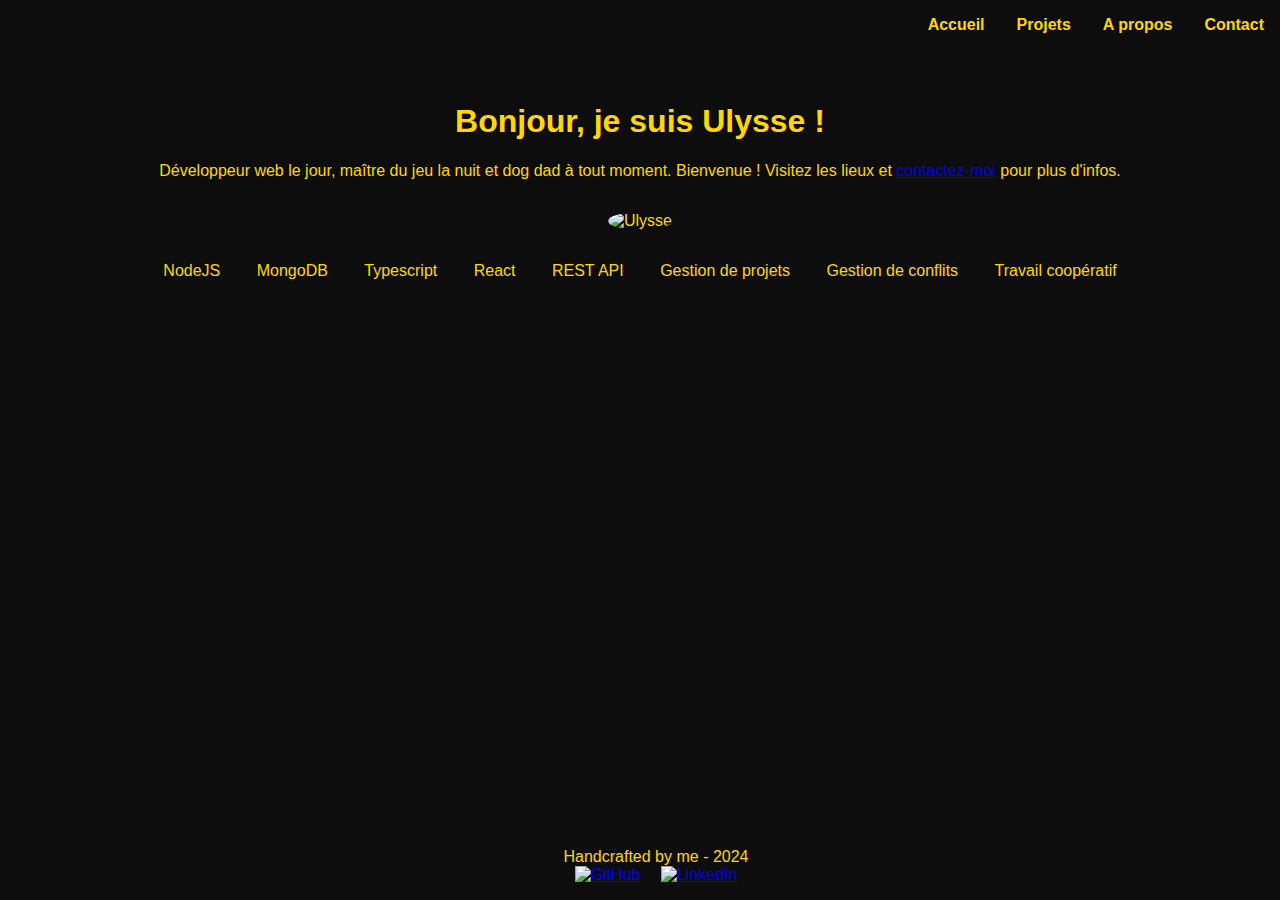
==== src/index.html @ 4e13996e "html done" ====
<!DOCTYPE html>
<html lang="fr">
  <head>
    <meta charset="UTF-8" />
    <meta name="viewport" content="width=device-width, initial-scale=1.0" />
    <title>Ulysse Lafagne</title>
    <link rel="stylesheet" href="styles.css" />
  </head>

  <body>
    <nav>
      <ul>
        <li><a href="index.html">Accueil</a></li>
        <li><a href="projets.html">Projets</a></li>
        <li><a href="a-propos.html">A propos</a></li>
        <li><a href="contact.html">Contact</a></li>
      </ul>
    </nav>

    <section id="accueil">
      <h1>Bonjour, je suis Ulysse !</h1>
      <p>
        Développeur web le jour, maître du jeu la nuit et dog dad à tout moment.
        Bienvenue ! Visitez les lieux et
        <a href="contact.html">contactez-moi</a> pour plus d'infos.
      </p>
      <img src="ulysse.jpg" alt="Ulysse" />
      <ul>
        <li>NodeJS</li>
        <li>MongoDB</li>
        <li>Typescript</li>
        <li>React</li>
        <li>REST API</li>
        <li>Gestion de projets</li>
        <li>Gestion de conflits</li>
        <li>Travail coopératif</li>
      </ul>
    </section>

    <footer>
      <p>Handcrafted by me - 2024</p>
      <a href="https://github.com"><img src="github.png" alt="GitHub" /></a>
      <a href="https://linkedin.com"
        ><img src="linkedin.png" alt="LinkedIn"
      /></a>
    </footer>
  </body>
</html>
---- src/styles.css ----
body {
  font-family: Arial, sans-serif;
  background-color: #0d0d0d;
  color: #ffd700;
  margin: 0;
  padding: 0;
  text-align: center;
}

nav ul {
  list-style-type: none;
  padding: 0;
  margin: 0;
  background-color: #0d0d0d;
  display: flex;
  justify-content: flex-end;
}

nav ul li {
  margin: 1rem;
}

nav ul li a {
  text-decoration: none;
  color: #ffd700;
  font-weight: bold;
}

section {
  padding: 2rem;
}

#accueil img {
  border-radius: 50%;
  width: 150px;
  height: 150px;
  margin: 1rem 0;
}

#accueil ul {
  list-style-type: none;
  padding: 0;
}

#accueil ul li {
  display: inline;
  margin: 0 1rem;
}

#projets ul {
  list-style-type: none;
  padding: 0;
}

#projets ul li {
  text-align: left;
  margin: 1rem 0;
}

footer {
  background-color: #0d0d0d;
  padding: 1rem;
  position: fixed;
  width: 100%;
  bottom: 0;
}

footer p {
  margin: 0;
}

footer a img {
  width: 24px;
  height: 24px;
  margin: 0 0.5rem;
}
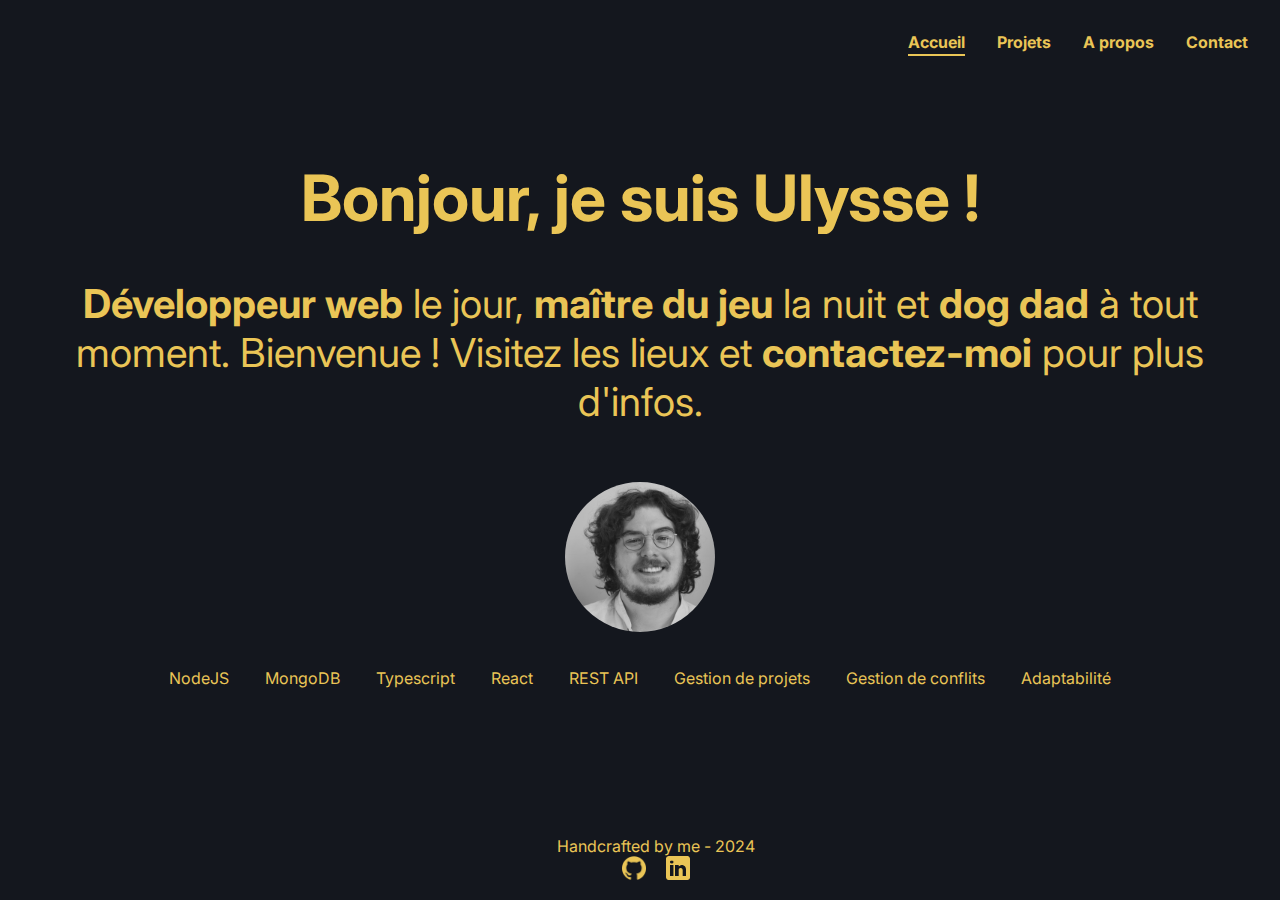
==== commit ed123704: "header done + script JS + start section" ====
--- a/src/index.html
+++ b/src/index.html
@@ -13,18 +13,19 @@
         <li><a href="index.html">Accueil</a></li>
         <li><a href="projets.html">Projets</a></li>
         <li><a href="a-propos.html">A propos</a></li>
-        <li><a href="contact.html">Contact</a></li>
+        <li><a href="mailto:ulafagne@gmail.com">Contact </a></li>
       </ul>
     </nav>
 
     <section id="accueil">
       <h1>Bonjour, je suis Ulysse !</h1>
       <p>
-        Développeur web le jour, maître du jeu la nuit et dog dad à tout moment.
-        Bienvenue ! Visitez les lieux et
-        <a href="contact.html">contactez-moi</a> pour plus d'infos.
+        <span>Développeur web</span> le jour, <span>maître du jeu</span> la nuit
+        et <span>dog dad</span> à tout moment. Bienvenue ! Visitez les lieux et
+        <span><a href="mailto:ulafagne@gmail.com">contactez-moi</a></span> pour
+        plus d'infos.
       </p>
-      <img src="ulysse.jpg" alt="Ulysse" />
+      <img src="../assets/photo_cv2.jpg" alt="photo CV profil Ulysse" />
       <ul>
         <li>NodeJS</li>
         <li>MongoDB</li>
@@ -33,16 +34,19 @@
         <li>REST API</li>
         <li>Gestion de projets</li>
         <li>Gestion de conflits</li>
-        <li>Travail coopératif</li>
+        <li>Adaptabilité</li>
       </ul>
     </section>
 
     <footer>
       <p>Handcrafted by me - 2024</p>
-      <a href="https://github.com"><img src="github.png" alt="GitHub" /></a>
+      <a href="https://github.com"
+        ><img src="../assets/github.png" alt="GitHub"
+      /></a>
       <a href="https://linkedin.com"
-        ><img src="linkedin.png" alt="LinkedIn"
+        ><img src="../assets/linkedin.png" alt="LinkedIn"
       /></a>
     </footer>
+    <script src="../scripts/scripts.js"></script>
   </body>
 </html>
--- a/src/styles.css
+++ b/src/styles.css
@@ -1,19 +1,46 @@
+@import url("https://fonts.googleapis.com/css2?family=Inter:wght@400;700&display=swap");
+
+:root {
+  --background-color: #14171e;
+  --primary-text-color: #eac556;
+  font-family: "Inter", sans-serif;
+  font-size: 16px;
+}
+a {
+  text-decoration: none;
+  color: var(--primary-text-color);
+  font-weight: bold;
+}
 body {
-  font-family: Arial, sans-serif;
-  background-color: #0d0d0d;
-  color: #ffd700;
+  font-family: var(--primary-font);
+  background-color: var(--background-color);
+  color: var(--primary-text-color);
   margin: 0;
   padding: 0;
   text-align: center;
 }
 
+span {
+  font-weight: bold;
+}
 nav ul {
   list-style-type: none;
   padding: 0;
   margin: 0;
-  background-color: #0d0d0d;
+  background-color: var(--background-color);
   display: flex;
   justify-content: flex-end;
+}
+nav {
+  display: flex;
+  justify-content: end;
+  align-items: center;
+  padding: 1rem;
+}
+
+nav ul li a.active {
+  border-bottom: 2px solid var(--primary-text-color);
+  padding-bottom: 2px;
 }
 
 nav ul li {
@@ -22,12 +49,21 @@
 
 nav ul li a {
   text-decoration: none;
-  color: #ffd700;
+  color: var(--primary-text-color);
   font-weight: bold;
 }
 
 section {
   padding: 2rem;
+  font-size: 1rem;
+}
+
+#accueil h1 {
+  font-size: 4rem;
+}
+
+#accueil p {
+  font-size: 2.5rem;
 }
 
 #accueil img {
@@ -58,7 +94,7 @@
 }
 
 footer {
-  background-color: #0d0d0d;
+  background-color: var(--background-color);
   padding: 1rem;
   position: fixed;
   width: 100%;
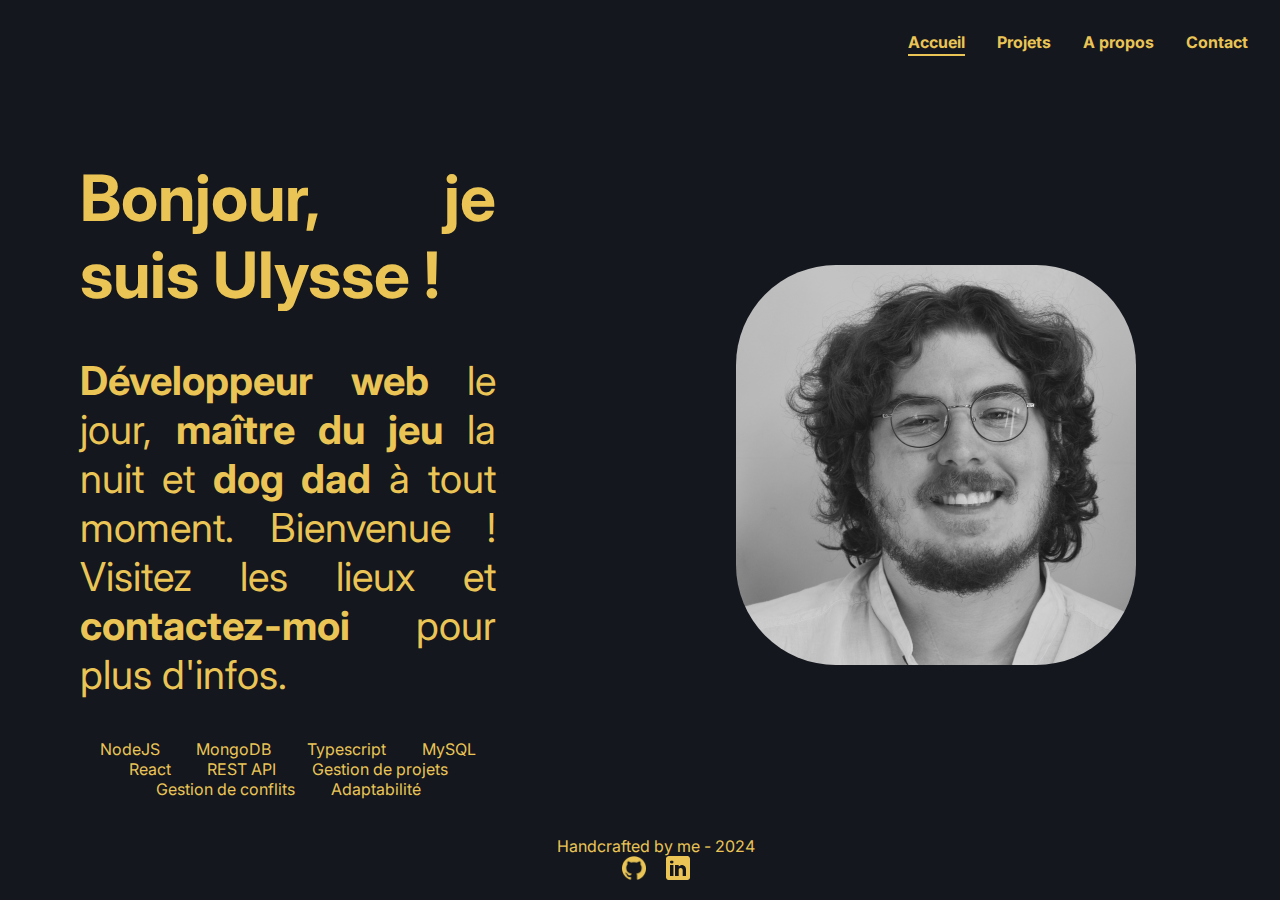
==== commit ec33f0c8: "accueil wip" ====
--- a/src/index.html
+++ b/src/index.html
@@ -18,24 +18,28 @@
     </nav>
 
     <section id="accueil">
-      <h1>Bonjour, je suis Ulysse !</h1>
-      <p>
-        <span>Développeur web</span> le jour, <span>maître du jeu</span> la nuit
-        et <span>dog dad</span> à tout moment. Bienvenue ! Visitez les lieux et
-        <span><a href="mailto:ulafagne@gmail.com">contactez-moi</a></span> pour
-        plus d'infos.
-      </p>
+      <div class="left-column">
+        <h1>Bonjour, je suis Ulysse !</h1>
+        <p>
+          <span>Développeur web</span> le jour, <span>maître du jeu</span> la
+          nuit et <span>dog dad</span> à tout moment. Bienvenue ! Visitez les
+          lieux et
+          <span><a href="mailto:ulafagne@gmail.com">contactez-moi</a></span>
+          pour plus d'infos.
+        </p>
+        <ul>
+          <li>NodeJS</li>
+          <li>MongoDB</li>
+          <li>Typescript</li>
+          <li>MySQL</li>
+          <li>React</li>
+          <li>REST API</li>
+          <li>Gestion de projets</li>
+          <li>Gestion de conflits</li>
+          <li>Adaptabilité</li>
+        </ul>
+      </div>
       <img src="../assets/photo_cv2.jpg" alt="photo CV profil Ulysse" />
-      <ul>
-        <li>NodeJS</li>
-        <li>MongoDB</li>
-        <li>Typescript</li>
-        <li>React</li>
-        <li>REST API</li>
-        <li>Gestion de projets</li>
-        <li>Gestion de conflits</li>
-        <li>Adaptabilité</li>
-      </ul>
     </section>
 
     <footer>
--- a/src/styles.css
+++ b/src/styles.css
@@ -23,6 +23,7 @@
 span {
   font-weight: bold;
 }
+
 nav ul {
   list-style-type: none;
   padding: 0;
@@ -55,22 +56,30 @@
 
 section {
   padding: 2rem;
-  font-size: 1rem;
+}
+
+#accueil {
+  display: flex;
+  flex-direction: row;
+  align-items: center;
+  justify-content: center;
+  min-height: 65vh;
 }
 
 #accueil h1 {
+  text-align: justify;
   font-size: 4rem;
 }
 
 #accueil p {
   font-size: 2.5rem;
+  text-align: justify;
 }
 
 #accueil img {
-  border-radius: 50%;
-  width: 150px;
-  height: 150px;
-  margin: 1rem 0;
+  border-radius: 25%;
+  width: 25rem;
+  margin-right: 7rem;
 }
 
 #accueil ul {
@@ -81,6 +90,11 @@
 #accueil ul li {
   display: inline;
   margin: 0 1rem;
+}
+
+.left-column {
+  margin-left: 3rem;
+  margin-right: 15rem;
 }
 
 #projets ul {
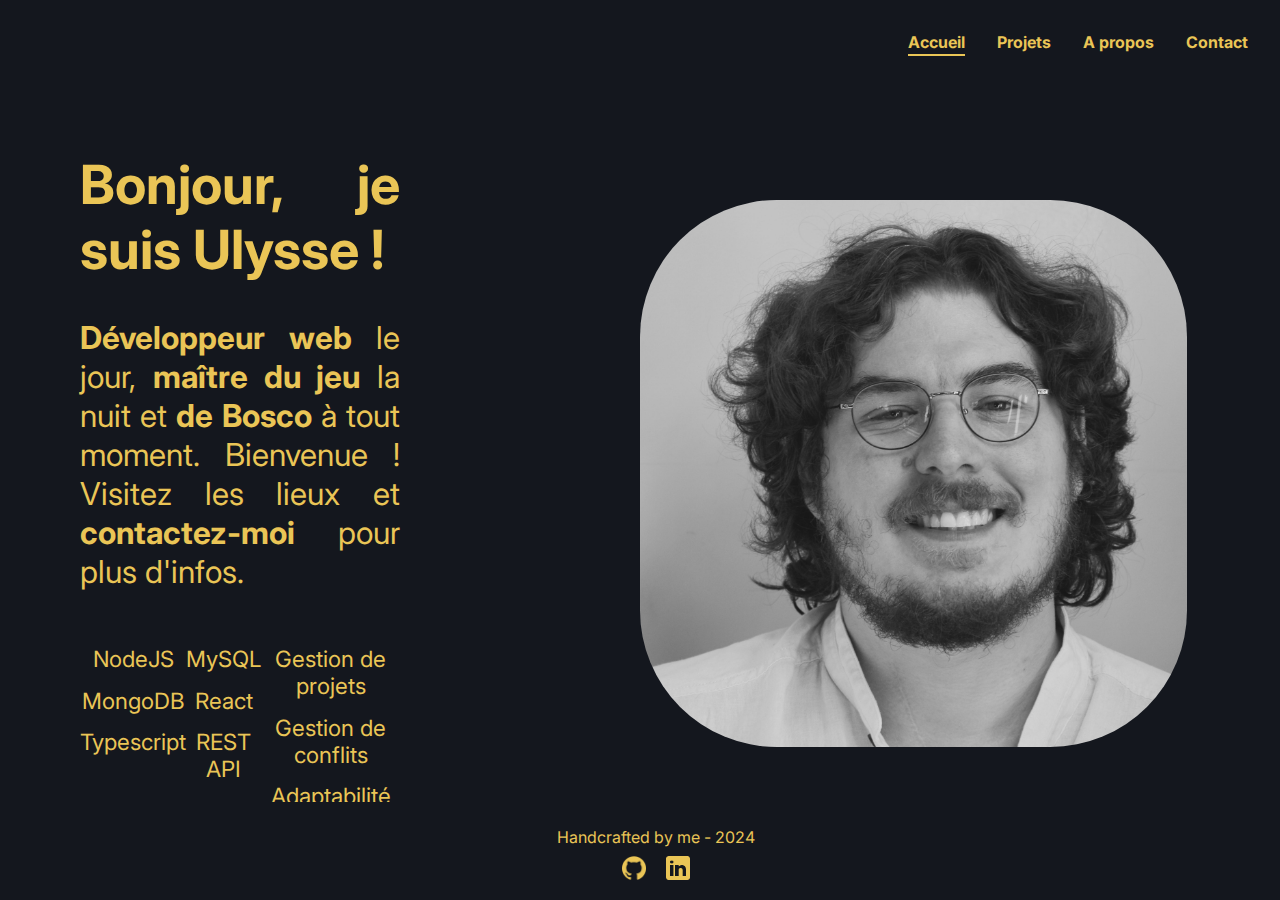
==== commit 0b411720: "index styling done" ====
--- a/src/index.html
+++ b/src/index.html
@@ -18,26 +18,32 @@
     </nav>
 
     <section id="accueil">
-      <div class="left-column">
+      <div id="left-column">
         <h1>Bonjour, je suis Ulysse !</h1>
         <p>
           <span>Développeur web</span> le jour, <span>maître du jeu</span> la
-          nuit et <span>dog dad</span> à tout moment. Bienvenue ! Visitez les
+          nuit et <span>de Bosco</span> à tout moment. Bienvenue ! Visitez les
           lieux et
           <span><a href="mailto:ulafagne@gmail.com">contactez-moi</a></span>
           pour plus d'infos.
         </p>
-        <ul>
-          <li>NodeJS</li>
-          <li>MongoDB</li>
-          <li>Typescript</li>
-          <li>MySQL</li>
-          <li>React</li>
-          <li>REST API</li>
-          <li>Gestion de projets</li>
-          <li>Gestion de conflits</li>
-          <li>Adaptabilité</li>
-        </ul>
+        <div id="technos">
+          <ul>
+            <li>NodeJS</li>
+            <li>MongoDB</li>
+            <li>Typescript</li>
+          </ul>
+          <ul>
+            <li>MySQL</li>
+            <li>React</li>
+            <li>REST API</li>
+          </ul>
+          <ul>
+            <li>Gestion de projets</li>
+            <li>Gestion de conflits</li>
+            <li>Adaptabilité</li>
+          </ul>
+        </div>
       </div>
       <img src="../assets/photo_cv2.jpg" alt="photo CV profil Ulysse" />
     </section>
--- a/src/styles.css
+++ b/src/styles.css
@@ -68,31 +68,21 @@
 
 #accueil h1 {
   text-align: justify;
-  font-size: 4rem;
+  font-size: 6vh;
 }
 
 #accueil p {
-  font-size: 2.5rem;
+  font-size: 3.5vh;
   text-align: justify;
 }
 
 #accueil img {
   border-radius: 25%;
-  width: 25rem;
-  margin-right: 7rem;
+  width: 45%;
+  margin-right: 5%;
 }
 
-#accueil ul {
-  list-style-type: none;
-  padding: 0;
-}
-
-#accueil ul li {
-  display: inline;
-  margin: 0 1rem;
-}
-
-.left-column {
+#left-column {
   margin-left: 3rem;
   margin-right: 15rem;
 }
@@ -107,6 +97,27 @@
   margin: 1rem 0;
 }
 
+#technos {
+  display: flex;
+  justify-content: space-around;
+  font-size: 2.5vh;
+}
+
+#technos ul {
+  display: flex;
+  flex-direction: column;
+  list-style-type: none;
+  padding: 0;
+}
+
+#technos ul li {
+  margin-bottom: 1.6vh;
+}
+
+#technos ul li:last-child {
+  margin-bottom: 0;
+}
+
 footer {
   background-color: var(--background-color);
   padding: 1rem;
@@ -116,7 +127,7 @@
 }
 
 footer p {
-  margin: 0;
+  margin: 1vh;
 }
 
 footer a img {
